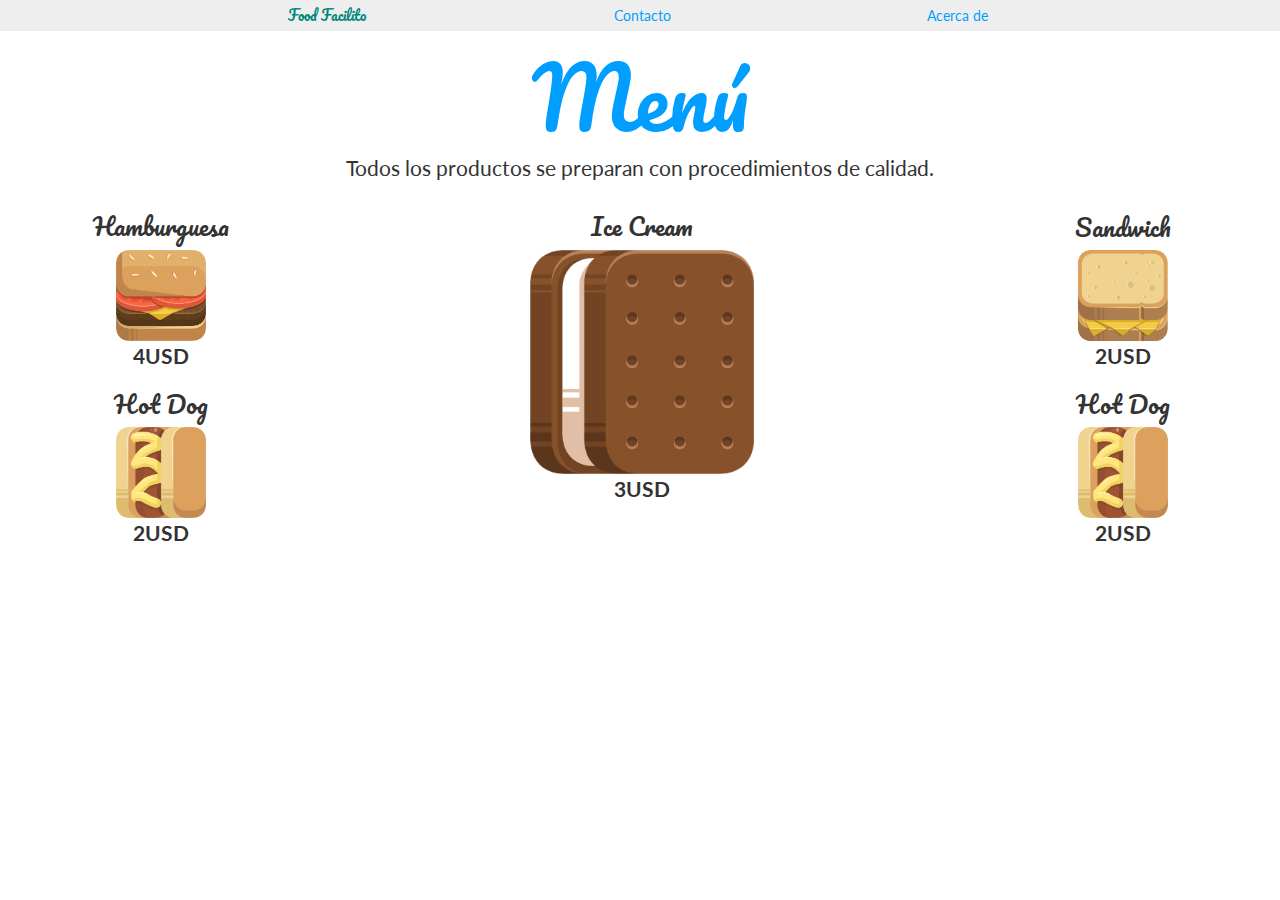
==== menu.html @ 307efaa0 "avance hasta adaptación a responsive" ====
<!DOCTYPE html>
<html>
<head>
	<meta charset="utf-8">	
	<link rel="stylesheet" type="text/css" href="https://maxcdn.bootstrapcdn.com/bootstrap/3.3.5/css/bootstrap.min.css">
	<link rel="stylesheet" type="text/css" href="css/main.css">
	<link href='https://fonts.googleapis.com/css?family=Pacifico' rel='stylesheet' type='text/css'>
	<link href='https://fonts.googleapis.com/css?family=Lato:400,300,700' rel='stylesheet' type='text/css'>
	<title>El mejor lugar para comer del mundo</title>
</head>
<body>
	<nav class="se-gris padding-largo text-center">
		<ul class="no-lista">
			<li class="col-md-3 inline-block pacifico">
			<a href="index.html" class="verde">Food Facilito</a>
			</li>
			<li class="col-md-3 inline-block">
			<a href="index.html">Contacto</a>
			</li>
			<li class="col-md-3 inline-block">
			<a href="index.html">Acerca de</a>
			</li>
		</ul>	
	</nav>
	<section>
		<div class="text-center mediano">
			<h1 class="pacifico grande azul">Menú</h1>
			<p>Todos los productos se preparan con procedimientos de calidad.</p>
			<div class="col-md-3 col-sm-4 inline-block">
				<article>
					<h3 class="pacifico">Hamburguesa</h3>
					<img src="img/hamburguesa.png" class="col-md-5 col-xs-4 quitar-float">
					<p>
						<strong>4USD</strong>
					</p>
				</article>
				<article>
					<h3 class="pacifico">Hot Dog</h3>
					<img src="img/hotdog.png" class="col-md-5 col-xs-4 quitar-float">
					<p>
						<strong>2USD</strong>
					</p>
				</article>
			</div>
			<div class="col-md-6 col-sm-4 inline-block vete-arriba">
				<article>
					<h3 class="pacifico">Ice Cream</h3>
					<img src="img/icecream.png" class="col-md-5 col-xs-4 quitar-float">
					<p>
						<strong>3USD</strong>
					</p>
				</article>
			</div>
			<div class="col-md-3 col-sm-4 inline-block">
				<article>
					<h3 class="pacifico">Sandwich</h3>
					<img src="img/sandwich.png" class="col-md-5 col-xs-4 quitar-float">
					<p>
						<strong>2USD</strong>
					</p>
				</article>
				<article>
					<h3 class="pacifico">Hot Dog</h3>
					<img src="img/hotdog.png" class="col-md-5 col-xs-4 quitar-float">
					<p>
						<strong>2USD</strong>
					</p>
				</article>
			</div>	
		</div>

		
	</section>
</body>
</html>
---- css/main.css ----
body{
	font-family: 'Lato', sans-serif;
}
img{
	max-width: 100%;
}
.quitar-float{
	float: none;
}
.espacio-arriba{
	margin-top: 100px;
}
.pacifico{
	font-family: 'Pacifico',cursive;
}
.grande{
	font-size: 4em;
}
.verde{
	color: #00887C;
}
.se-gris{
	background-color: #eee;
}
.padding-largo{
	padding: 5px 10px;
}
.inline-block{
	float: none;
	display: inline-block;
	margin-right: -4px;
}
.mediano{
	font-size: 1.5em;
}
.vete-arriba{
	vertical-align: top;
}
.no-lista{
	margin: 0px;
	padding: 0px;
}
.no-lista li{
	list-style-type: none;
}
.espacio-derecha{
	margin-right: 1em;
}
a, .azul{
	color: #009FFF;
}
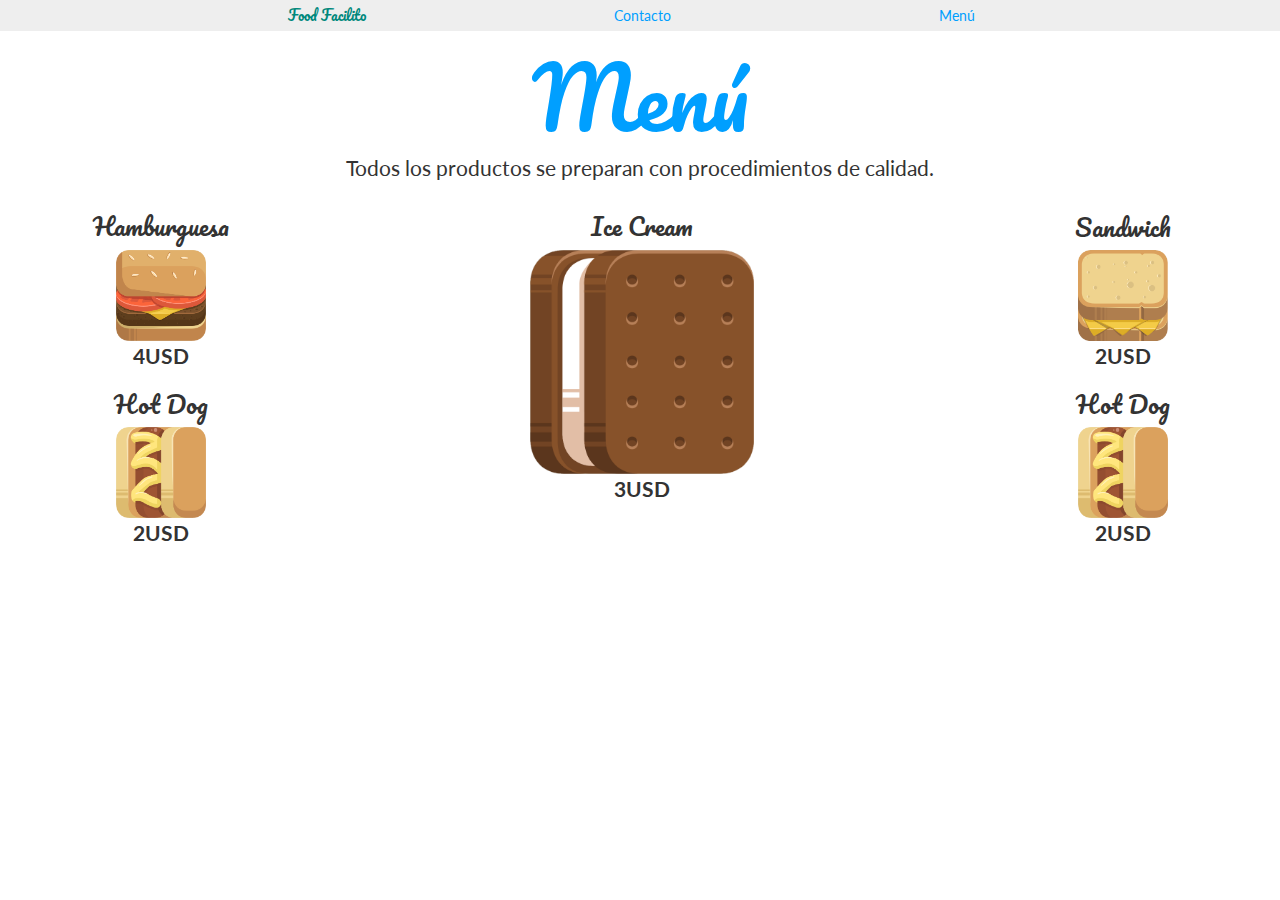
==== commit 7b128dbd: "hasta animate.css" ====
--- a/menu.html
+++ b/menu.html
@@ -15,10 +15,10 @@
 			<a href="index.html" class="verde">Food Facilito</a>
 			</li>
 			<li class="col-md-3 inline-block">
-			<a href="index.html">Contacto</a>
+			<a href="contacto.html">Contacto</a>
 			</li>
 			<li class="col-md-3 inline-block">
-			<a href="index.html">Acerca de</a>
+			<a href="menu.html">Menú</a>
 			</li>
 		</ul>	
 	</nav>
--- a/css/main.css
+++ b/css/main.css
@@ -46,6 +46,16 @@
 .espacio-derecha{
 	margin-right: 1em;
 }
+.retraso-1{
+	-webkit-animation-delay: 1s;
+	-moz-animation-delay: 1s;
+	animation-delay: 1s;
+}
+.retraso-2{
+	-webkit-animation-delay: 2s;
+	-moz-animation-delay: 2s;
+    animation-delay: 2s;
+}
 a, .azul{
 	color: #009FFF;
 }
